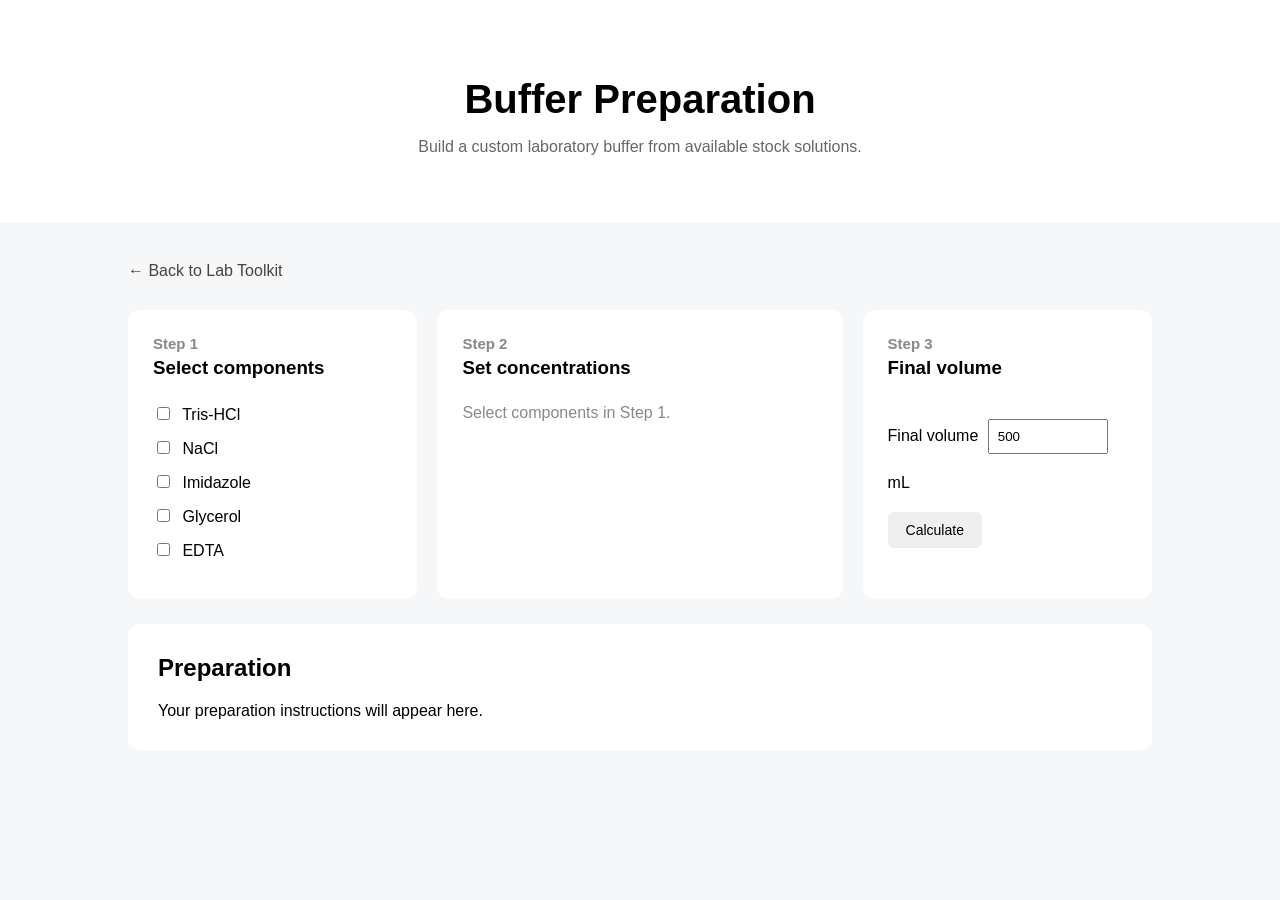
==== buffer.html @ 23850da0 "improve surface" ====
<!DOCTYPE html>
<html lang="en">

<head>
    <meta charset="UTF-8">
    <meta name="viewport" content="width=device-width, initial-scale=1.0">

    <title>Buffer Preparation | Lab Toolkit</title>

    <link rel="stylesheet" href="style.css">
</head>

<body>

    <header>
        <h1>Buffer Preparation</h1>
        <p>Build a custom laboratory buffer from available stock solutions.</p>
    </header>

    <main>

        <a href="index.html">← Back to Lab Toolkit</a>

        <div class="buffer-workspace">

            <!-- Step 1 -->
            <section class="buffer-panel">

                <h2>Step 1</h2>
                <h3>Select components</h3>

                <label>
                    <input type="checkbox" name="reagent" value="Tris-HCl">
                    Tris-HCl
                </label>

                <label>
                    <input type="checkbox" name="reagent" value="NaCl">
                    NaCl
                </label>

                <label>
                    <input type="checkbox" name="reagent" value="Imidazole">
                    Imidazole
                </label>

                <label>
                    <input type="checkbox" name="reagent" value="Glycerol">
                    Glycerol
                </label>

                <label>
                    <input type="checkbox" name="reagent" value="EDTA">
                    EDTA
                </label>

            </section>


            <!-- Step 2 -->
            <section class="buffer-panel">

                <h2>Step 2</h2>
                <h3>Set concentrations</h3>

                <div id="concentration-inputs">

                    <p class="placeholder">
                        Select components in Step 1.
                    </p>

                </div>

            </section>


            <!-- Step 3 -->
            <section class="buffer-panel">

                <h2>Step 3</h2>
                <h3>Final volume</h3>

                <label>
                    Final volume
                    <input
                        type="number"
                        id="final-volume"
                        value="500"
                        min="1"
                    >
                    mL
                </label>

                <button id="calculate-buffer">
                    Calculate
                </button>

            </section>

        </div>


        <!-- Result -->

        <section class="buffer-result-section">

            <h2>Preparation</h2>

            <div id="buffer-result">
                Your preparation instructions will appear here.
            </div>

        </section>

    </main>

    <script src="script.js"></script>

</body>

</html>
---- style.css ----
body {
    font-family: Arial, sans-serif;
    margin: 0;
    background-color: #f5f7f8;
}


/* ---------- Header ---------- */

header {
    text-align: center;
    padding: 50px 20px;
    background-color: white;
}

header h1 {
    font-size: 40px;
    margin-bottom: 10px;
}

header p {
    color: #666;
}


/* ---------- Main ---------- */

main {
    width: 80%;
    max-width: 1100px;
    margin: 40px auto;
}


/* ---------- Tool Cards on Home Page ---------- */

.tool-container {
    display: flex;
    gap: 20px;
}

.tool-card {
    background-color: white;
    padding: 25px;
    border-radius: 12px;
    flex: 1;
}

.tool-card h3 {
    margin-top: 0;
}

.tool-card p {
    color: #666;
    min-height: 50px;
}


/* ---------- Buttons ---------- */

button {
    padding: 10px 18px;
    border: none;
    border-radius: 6px;
    cursor: pointer;
    font-size: 14px;
}

button:hover:not(:disabled) {
    background-color: #ddd;
}

button:disabled {
    cursor: not-allowed;
    opacity: 0.5;
}


/* ---------- Links ---------- */

a {
    color: #444;
    text-decoration: none;
}

a:hover {
    text-decoration: underline;
}


/* ---------- Buffer Workspace ---------- */

.buffer-workspace {
    display: grid;
    grid-template-columns: 1fr 1.4fr 1fr;
    gap: 20px;
    margin-top: 30px;
}


/* ---------- Buffer Panels ---------- */

.buffer-panel {
    background-color: white;
    padding: 25px;
    border-radius: 12px;
}

.buffer-panel h2 {
    margin-top: 0;
    margin-bottom: 5px;
    font-size: 15px;
    color: #888;
}

.buffer-panel h3 {
    margin-top: 5px;
    margin-bottom: 25px;
}


/* ---------- Step 1 ---------- */

.buffer-panel > label {
    display: block;
    margin: 14px 0;
}

.buffer-panel input[type="checkbox"] {
    margin-right: 8px;
    cursor: pointer;
}


/* ---------- Step 2 ---------- */

.placeholder {
    color: #888;
}

.concentration-row {
    margin-bottom: 15px;
    padding: 16px;
    background-color: #f5f7f8;
    border-radius: 10px;
}

.concentration-row strong {
    font-size: 16px;
}

.concentration-row p {
    margin: 7px 0 12px;
    color: #555;
}

.concentration-row label {
    display: flex;
    align-items: center;
    gap: 8px;
}

.concentration-row input {
    width: 85px;
    padding: 8px;
}


/* ---------- Step 3 ---------- */

#final-volume {
    width: 100px;
    padding: 8px;
    margin: 15px 5px 20px 5px;
}

#calculate-buffer {
    display: block;
    margin-top: 20px;
}


/* ---------- Result ---------- */

.buffer-result-section {
    margin-top: 25px;
    background-color: white;
    padding: 30px;
    border-radius: 12px;
}

.buffer-result-section h2 {
    margin-top: 0;
}

#buffer-result {
    margin-top: 20px;
}


/* ---------- Responsive ---------- */

@media (max-width: 850px) {

    main {
        width: 90%;
    }

    .tool-container {
        flex-direction: column;
    }

    .tool-card {
        width: auto;
    }

    .buffer-workspace {
        grid-template-columns: 1fr;
    }

    .concentration-row label {
        flex-wrap: wrap;
    }
}
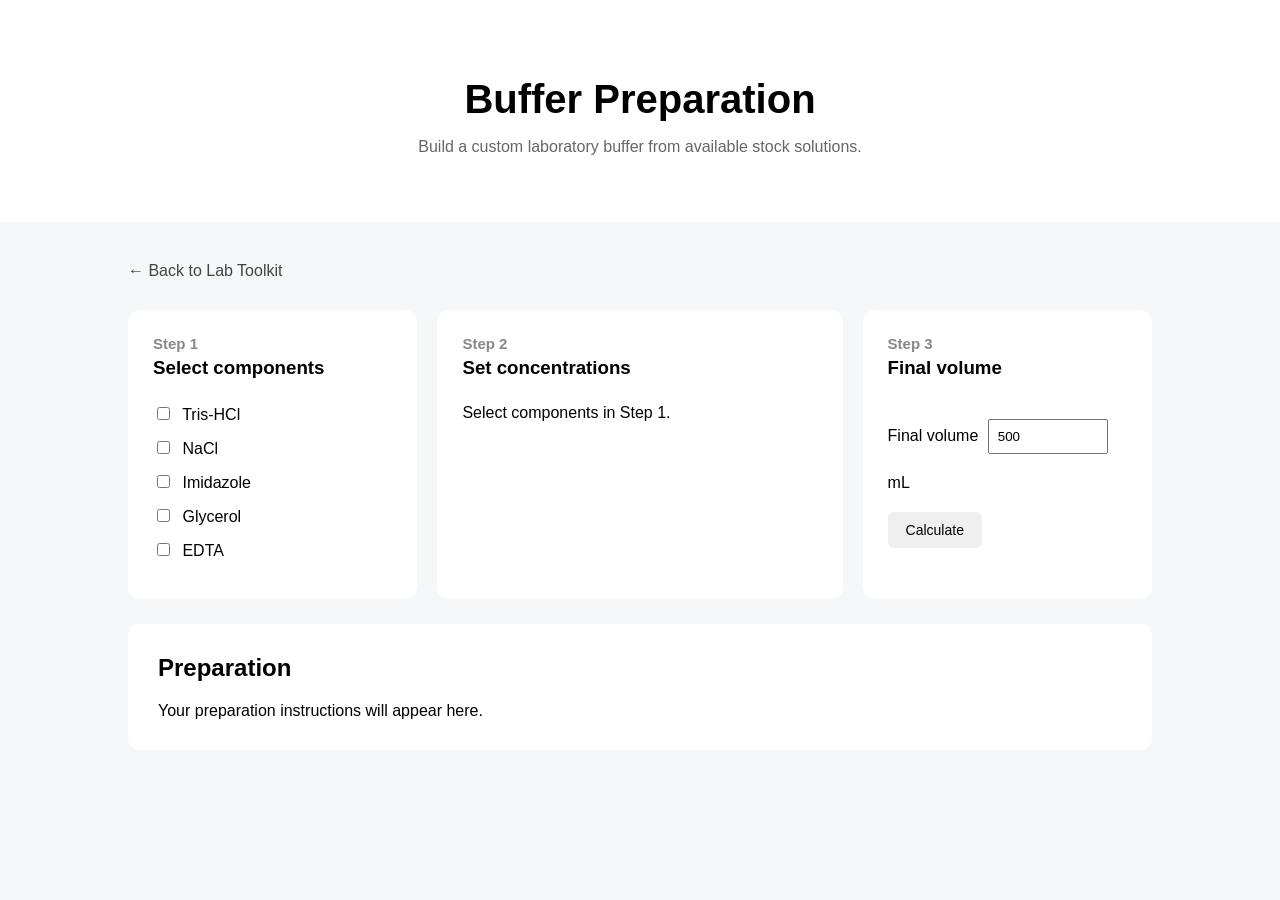
==== commit a08fbc2e: "1" ====
--- a/buffer.html
+++ b/buffer.html
@@ -17,102 +17,129 @@
         <p>Build a custom laboratory buffer from available stock solutions.</p>
     </header>
 
-    <main>
+<main>
 
-        <a href="index.html">← Back to Lab Toolkit</a>
-
-        <div class="buffer-workspace">
-
-            <!-- Step 1 -->
-            <section class="buffer-panel">
-
-                <h2>Step 1</h2>
-                <h3>Select components</h3>
-
-                <label>
-                    <input type="checkbox" name="reagent" value="Tris-HCl">
-                    Tris-HCl
-                </label>
-
-                <label>
-                    <input type="checkbox" name="reagent" value="NaCl">
-                    NaCl
-                </label>
-
-                <label>
-                    <input type="checkbox" name="reagent" value="Imidazole">
-                    Imidazole
-                </label>
-
-                <label>
-                    <input type="checkbox" name="reagent" value="Glycerol">
-                    Glycerol
-                </label>
-
-                <label>
-                    <input type="checkbox" name="reagent" value="EDTA">
-                    EDTA
-                </label>
-
-            </section>
+    <a href="index.html">← Back to Lab Toolkit</a>
 
 
-            <!-- Step 2 -->
-            <section class="buffer-panel">
-
-                <h2>Step 2</h2>
-                <h3>Set concentrations</h3>
-
-                <div id="concentration-inputs">
-
-                    <p class="placeholder">
-                        Select components in Step 1.
-                    </p>
-
-                </div>
-
-            </section>
+    <div class="buffer-workspace">
 
 
-            <!-- Step 3 -->
-            <section class="buffer-panel">
+        <!-- Step 1 -->
 
-                <h2>Step 3</h2>
-                <h3>Final volume</h3>
+        <section class="buffer-panel">
 
-                <label>
-                    Final volume
-                    <input
-                        type="number"
-                        id="final-volume"
-                        value="500"
-                        min="1"
-                    >
-                    mL
-                </label>
+            <h2>Step 1</h2>
+            <h3>Select components</h3>
 
-                <button id="calculate-buffer">
-                    Calculate
-                </button>
+            <label>
+                <input
+                    type="checkbox"
+                    name="reagent"
+                    value="Tris-HCl"
+                >
+                Tris-HCl
+            </label>
 
-            </section>
+            <label>
+                <input
+                    type="checkbox"
+                    name="reagent"
+                    value="NaCl"
+                >
+                NaCl
+            </label>
 
-        </div>
+            <label>
+                <input
+                    type="checkbox"
+                    name="reagent"
+                    value="Imidazole"
+                >
+                Imidazole
+            </label>
+
+            <label>
+                <input
+                    type="checkbox"
+                    name="reagent"
+                    value="Glycerol"
+                >
+                Glycerol
+            </label>
+
+            <label>
+                <input
+                    type="checkbox"
+                    name="reagent"
+                    value="EDTA"
+                >
+                EDTA
+            </label>
+
+        </section>
 
 
-        <!-- Result -->
+        <!-- Step 2 -->
 
-        <section class="buffer-result-section">
+        <section class="buffer-panel">
 
-            <h2>Preparation</h2>
+            <h2>Step 2</h2>
+            <h3>Set concentrations</h3>
 
-            <div id="buffer-result">
-                Your preparation instructions will appear here.
+            <div id="concentration-inputs">
+
+                <p>
+                    Select components in Step 1.
+                </p>
+
             </div>
 
         </section>
 
-    </main>
+
+        <!-- Step 3 -->
+
+        <section class="buffer-panel">
+
+            <h2>Step 3</h2>
+            <h3>Final volume</h3>
+
+            <label>
+                Final volume
+
+                <input
+                    type="number"
+                    id="final-volume"
+                    value="500"
+                    min="1"
+                >
+
+                mL
+            </label>
+
+            <button id="calculate-buffer">
+                Calculate
+            </button>
+
+        </section>
+
+
+    </div>
+
+
+    <section class="buffer-result-section">
+
+        <h2>Preparation</h2>
+
+        <div id="buffer-result">
+            Your preparation instructions will appear here.
+        </div>
+
+    </section>
+
+
+</main>
 
     <script src="script.js"></script>
 
